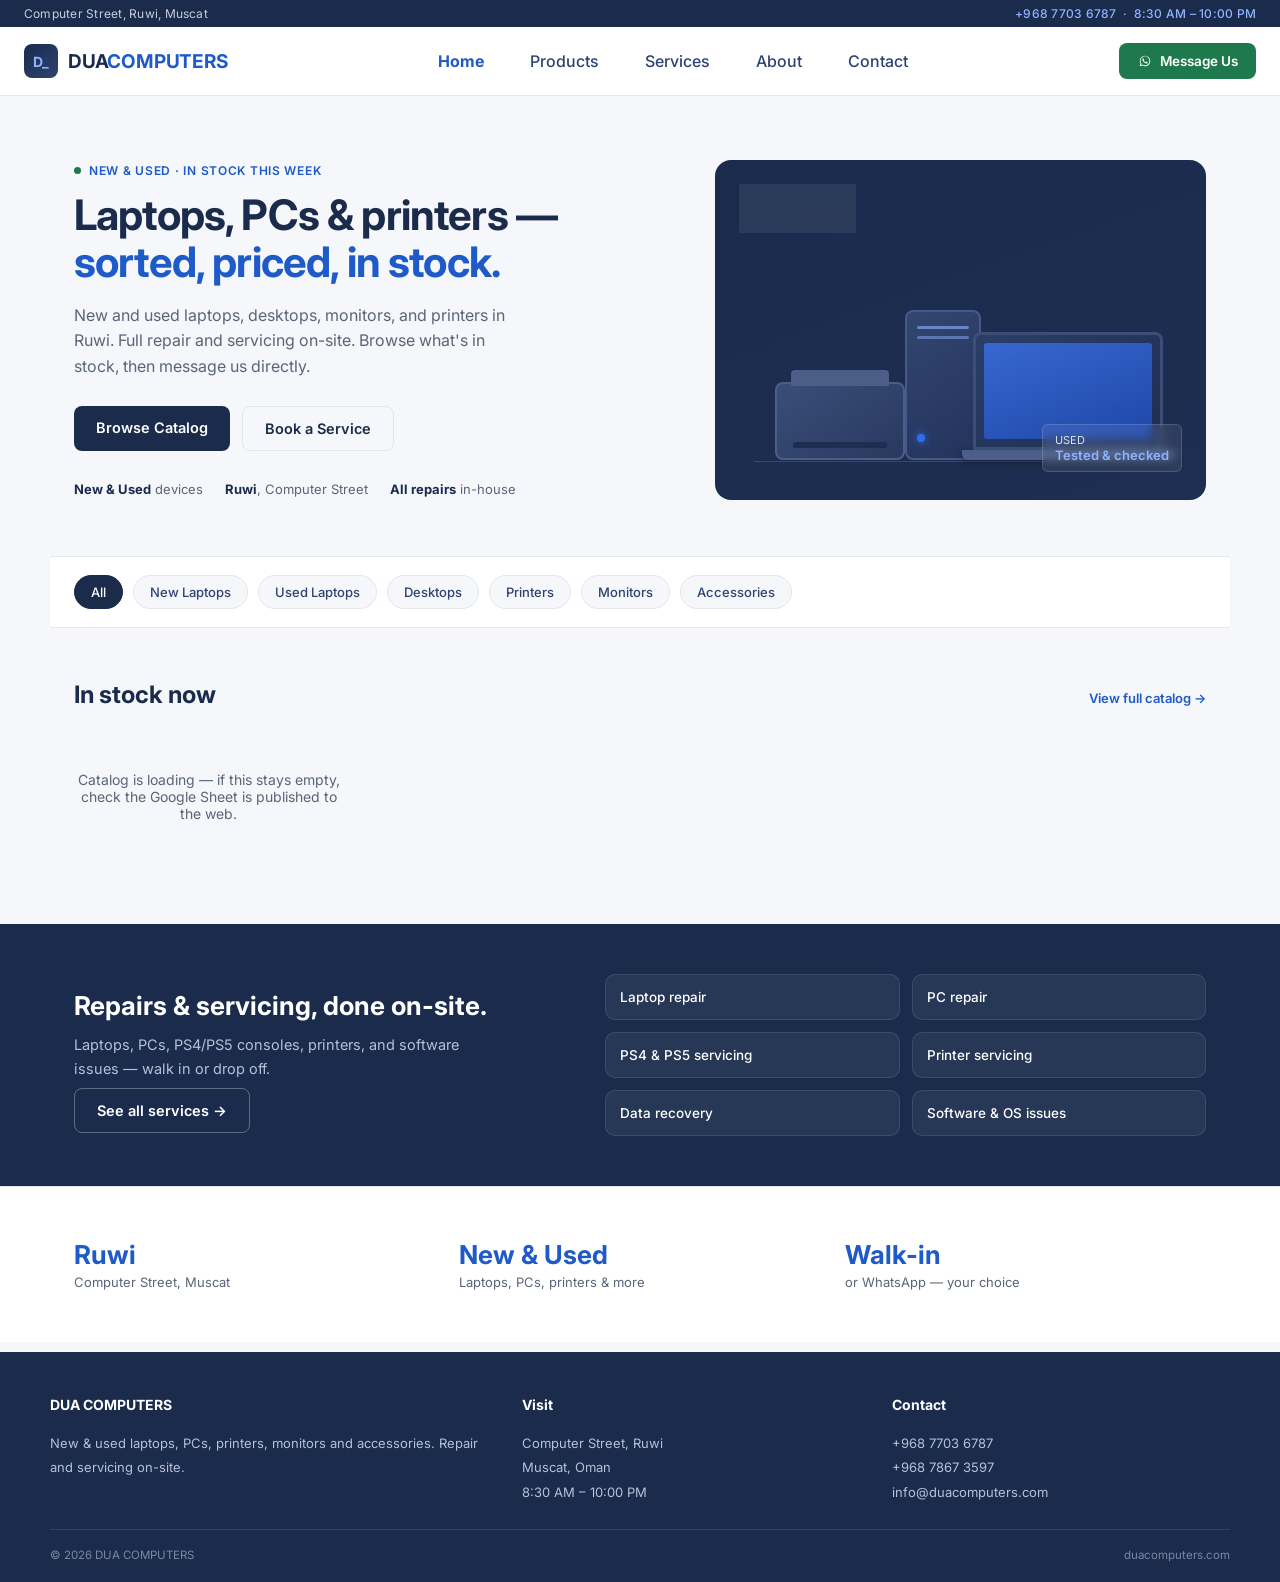
==== index.html @ 9851c4bc "Fixing time and site details on searching" ====
<!DOCTYPE html>
<html lang="en">
<head>
<meta charset="UTF-8">
<title>Dua Computers</title>
<meta property="og:site_name" content="Dua Computers">
<meta name="description" content="New and used laptops, desktops, printers and monitors in Ruwi, Muscat. Full repair and servicing on-site — laptops, PCs, PS4/PS5, printers, data recovery.">
<meta name="viewport" content="width=device-width, initial-scale=1.0">
<link rel="preconnect" href="https://fonts.googleapis.com">
<link href="https://fonts.googleapis.com/css2?family=Inter:wght@400;500;600;700&display=swap" rel="stylesheet">
<link rel="stylesheet" href="assets/style.css">
</head>
<body>

  <div class="topbar">
    <div>Computer Street, Ruwi, Muscat</div>
    <div class="accent">+968 7703 6787 &nbsp;·&nbsp; 8:30 AM – 10:00 PM</div>
  </div>

  <header>
    <a class="logo" href="index.html">
      <div class="logo-mark">D_</div>
      <div class="logo-text">DUA<span>COMPUTERS</span></div>
    </a>
    <nav>
      <a href="index.html" class="current">Home</a>
      <a href="shop.html">Products</a>
      <a href="repair.html">Services</a>
      <a href="about.html">About</a>
      <a href="contact.html">Contact</a>
    </nav>
    <a class="wa-btn" href="https://api.whatsapp.com/send?phone=96877036787" target="_blank" rel="noopener"><svg viewBox="0 0 24 24" width="16" height="16" fill="currentColor"><path d="M17.6 6.32A7.85 7.85 0 0 0 12.05 4a7.94 7.94 0 0 0-6.9 11.9L4 20l4.2-1.1a7.93 7.93 0 0 0 3.85 1h0a7.94 7.94 0 0 0 7.94-7.94 7.9 7.9 0 0 0-2.39-5.64zM12.05 18.4h0a6.5 6.5 0 0 1-3.32-.91l-.24-.14-2.47.65.66-2.41-.16-.25a6.55 6.55 0 0 1 10.2-8.1 6.5 6.5 0 0 1 1.94 4.63 6.56 6.56 0 0 1-6.6 6.53zm3.6-4.9c-.2-.1-1.17-.58-1.35-.64s-.32-.1-.45.1-.5.64-.62.77-.23.15-.43.05a5.4 5.4 0 0 1-1.6-.98 6 6 0 0 1-1.1-1.37c-.12-.2 0-.3.09-.4.09-.1.2-.23.3-.35.1-.11.13-.2.2-.32a.36.36 0 0 0 0-.35c-.05-.1-.45-1.08-.62-1.48-.16-.39-.33-.33-.45-.34h-.38a.74.74 0 0 0-.53.25 2.25 2.25 0 0 0-.7 1.67 3.9 3.9 0 0 0 .82 2.07 8.9 8.9 0 0 0 3.4 3 10.3 10.3 0 0 0 1.14.42 2.75 2.75 0 0 0 1.26.08c.38-.06 1.17-.48 1.34-.94a1.66 1.66 0 0 0 .11-.94c-.05-.09-.18-.14-.38-.24z"/></svg> Message Us</a>
  </header>

  <section class="hero">
    <div>
      <div class="eyebrow">New &amp; Used · In Stock This Week</div>
      <h1>Laptops, PCs &amp; printers — <em>sorted, priced, in stock.</em></h1>
      <p>New and used laptops, desktops, monitors, and printers in Ruwi. Full repair and servicing on-site. Browse what's in stock, then message us directly.</p>
      <div class="hero-ctas">
        <a class="btn-primary" href="shop.html">Browse Catalog</a>
        <a class="btn-secondary" href="repair.html">Book a Service</a>
      </div>
      <div class="trust-line">
        <div><b>New &amp; Used</b> devices</div>
        <div><b>Ruwi</b>, Computer Street</div>
        <div><b>All repairs</b> in-house</div>
      </div>
    </div>
    <div class="hero-visual">
      <div class="spec-tag st1">CORE I7 · 16GB<b>from OMR 250</b></div>
      <div class="spec-tag st2">USED<b>Tested &amp; checked</b></div>
      <div class="ground-line"></div>
      <div class="collage">
        <div class="device device-printer"></div>
        <div class="device device-tower"><div class="tower-led"></div></div>
        <div class="device device-laptop">
          <div class="screen"></div>
          <div class="base"></div>
        </div>
      </div>
    </div>
  </section>

  <div class="cat-strip" id="cat-strip">
    <div class="cat-pill active" data-cat="all">All</div>
    <div class="cat-pill" data-cat="Laptops" data-cond="New">New Laptops</div>
    <div class="cat-pill" data-cat="Laptops" data-cond="Used">Used Laptops</div>
    <div class="cat-pill" data-cat="Desktops">Desktops</div>
    <div class="cat-pill" data-cat="Printers">Printers</div>
    <div class="cat-pill" data-cat="Monitors">Monitors</div>
    <div class="cat-pill" data-cat="Accessories">Accessories</div>
  </div>

  <section class="section">
    <div class="section-head">
      <h2>In stock now</h2>
      <a href="shop.html">View full catalog →</a>
    </div>
    <div class="grid" data-catalog id="featured-grid">
      <div class="empty-state">Loading stock…</div>
    </div>
  </section>

  <div class="repair-band">
    <div class="repair-inner">
      <div>
        <h2>Repairs &amp; servicing, done on-site.</h2>
        <p>Laptops, PCs, PS4/PS5 consoles, printers, and software issues — walk in or drop off.</p>
        <div style="margin-top:20px;">
          <a class="btn-secondary" style="color:#fff; border-color:rgba(255,255,255,.3);" href="repair.html">See all services →</a>
        </div>
      </div>
      <div class="repair-list">
        <div class="repair-item">Laptop repair</div>
        <div class="repair-item">PC repair</div>
        <div class="repair-item">PS4 &amp; PS5 servicing</div>
        <div class="repair-item">Printer servicing</div>
        <div class="repair-item">Data recovery</div>
        <div class="repair-item">Software &amp; OS issues</div>
      </div>
    </div>
  </div>

  <div class="about-band">
    <div class="about-inner">
      <div class="about-stat"><div class="num">Ruwi</div><div class="label">Computer Street, Muscat</div></div>
      <div class="about-stat"><div class="num">New &amp; Used</div><div class="label">Laptops, PCs, printers &amp; more</div></div>
      <div class="about-stat"><div class="num">Walk-in</div><div class="label">or WhatsApp — your choice</div></div>
    </div>
  </div>

  <footer>
    <div class="footer-inner">
      <div>
        <h4>DUA COMPUTERS</h4>
        <p>New &amp; used laptops, PCs, printers, monitors and accessories. Repair and servicing on-site.</p>
      </div>
      <div>
        <h4>Visit</h4>
        <div>Computer Street, Ruwi<br>Muscat, Oman<br>8:30 AM – 10:00 PM</div>
      </div>
      <div>
        <h4>Contact</h4>
        <div>+968 7703 6787<br>+968 7867 3597<br>info@duacomputers.com</div>
      </div>
    </div>
    <div class="footer-bottom">
      <div>© 2026 DUA COMPUTERS</div>
      <div>duacomputers.com</div>
    </div>
  </footer>

  <script src="assets/catalog.js"></script>
  <script>
    loadCatalog().then(products => {
      renderCatalog(products, '#featured-grid', { limit: 8 });
      wireCategoryFilter(products, '#featured-grid', '#cat-strip');
    }).catch(() => {
      document.querySelector('#featured-grid').innerHTML =
        '<div class="empty-state">Catalog is loading — if this stays empty, check the Google Sheet is published to the web.</div>';
    });
  </script>
</body>
</html>
---- assets/style.css ----
/* Dua Computers — shared stylesheet */
:root{
  --ink:#1A2B4C;
  --ink-soft:#2E4372;
  --base:#F5F7FA;
  --card:#FFFFFF;
  --blue:#2F6FED;
  --blue-deep:#1E5AC8;
  --blue-light:#8FB4FF;
  --green:#1E7A4C;
  --muted:#5B6478;
  --line:#E3E6EC;
}
*{box-sizing:border-box; margin:0; padding:0;}
body{
  font-family:'Inter', sans-serif;
  background:var(--base);
  color:var(--ink);
  -webkit-font-smoothing:antialiased;
}
a{color:inherit;}
img{max-width:100%; display:block;}

/* ---- Top bar ---- */
.topbar{
  background:var(--ink); color:#C7CEDE; font-size:12px; padding:6px 24px;
  display:flex; justify-content:space-between; letter-spacing:.02em; flex-wrap:wrap; gap:4px;
}
.topbar .accent{color:var(--blue-light); font-weight:500;}

/* ---- Header ---- */
header{
  background:var(--card); border-bottom:1px solid var(--line); padding:16px 24px;
  display:flex; align-items:center; justify-content:space-between; position:sticky; top:0; z-index:20;
  gap:16px; flex-wrap:wrap;
}
.logo{display:flex; align-items:center; gap:10px; text-decoration:none;}
.logo-mark{
  width:34px; height:34px; border-radius:8px;
  background:linear-gradient(135deg,var(--ink),var(--ink-soft));
  display:flex; align-items:center; justify-content:center; color:var(--blue-light); font-weight:700; font-size:14px;
}
.logo-text{font-weight:700; font-size:19px; letter-spacing:-.01em;}
.logo-text span{color:var(--blue-deep);}
nav{display:flex; gap:46px; font-size:16px; font-weight:500; color:var(--ink-soft); flex-wrap:wrap;}
nav a{text-decoration:none;}
nav a.current{color:var(--blue-deep); font-weight:700;}
.wa-btn{
  background:var(--green); color:#fff; border:none; text-decoration:none;
  padding:10px 18px; border-radius:8px; font-weight:600; font-size:13.5px;
  display:inline-flex; align-items:center; gap:7px; cursor:pointer; white-space:nowrap;
}

/* ---- Page header band (non-home pages) ---- */
.page-head{
  background:linear-gradient(160deg,var(--ink) 0%, #1E2E52 100%); color:#fff;
  padding:44px 24px; text-align:left;
}
.page-head-inner{max-width:1180px; margin:0 auto;}
.page-head h1{font-size:30px; font-weight:700; margin-bottom:8px; letter-spacing:-.01em;}
.page-head p{color:#B7C0D8; font-size:14.5px; max-width:520px; line-height:1.6;}

/* ---- Hero (home) ---- */
.hero{
  display:grid; grid-template-columns:1.1fr .9fr; gap:40px;
  padding:64px 24px 56px; max-width:1180px; margin:0 auto; align-items:center;
}
.eyebrow{
  font-size:12px; font-weight:600; color:var(--blue-deep);
  letter-spacing:.06em; text-transform:uppercase; margin-bottom:14px;
  display:flex; align-items:center; gap:8px;
}
.eyebrow::before{content:""; width:7px;height:7px;background:var(--green);border-radius:50%; display:inline-block;}
.hero h1{font-size:42px; line-height:1.1; font-weight:700; letter-spacing:-.02em; margin-bottom:18px;}
.hero h1 em{font-style:normal; color:var(--blue-deep);}
.hero p{color:var(--muted); font-size:16px; line-height:1.6; max-width:440px; margin-bottom:26px;}
.hero-ctas{display:flex; gap:12px; margin-bottom:30px; flex-wrap:wrap;}
.btn-primary{
  background:var(--ink); color:#fff; padding:13px 22px; border-radius:8px;
  font-weight:600; font-size:14.5px; text-decoration:none;
}
.btn-secondary{
  background:transparent; color:var(--ink); padding:13px 22px; border-radius:8px;
  font-weight:600; font-size:14.5px; text-decoration:none; border:1.5px solid var(--line);
}
.trust-line{display:flex; gap:22px; font-size:13px; color:var(--muted); flex-wrap:wrap;}
.trust-line b{color:var(--ink);}

.hero-visual{
  background:linear-gradient(160deg,var(--ink) 0%, #1E2E52 100%);
  border-radius:16px; height:340px; position:relative; overflow:hidden;
}
.spec-tag{
  position:absolute; background:rgba(255,255,255,.08); backdrop-filter:blur(4px);
  border:1px solid rgba(255,255,255,.15); border-radius:6px; padding:8px 12px;
  font-size:11px; color:#DCE3F5; z-index:5;
}
.spec-tag b{color:var(--blue-light); display:block; font-size:13px; font-weight:600;}
.st1{top:24px; left:24px;} .st2{bottom:28px; right:24px;}

.collage{position:absolute; inset:0; display:flex; align-items:flex-end; justify-content:center;}
.ground-line{position:absolute; bottom:38px; left:8%; right:8%; height:1px; background:rgba(255,255,255,.12); z-index:0;}
.device{position:relative;}
.device-laptop{width:190px; margin:0 -18px 40px 0; z-index:3;}
.device-laptop .screen{
  width:100%; height:118px; background:linear-gradient(145deg,#2A3E68,#1E2E52);
  border-radius:8px 8px 2px 2px; border:3px solid #3A4E78; position:relative;
}
.device-laptop .screen::after{
  content:""; position:absolute; inset:8px; background:linear-gradient(160deg,#3A6FE0,#1E4BB8);
  border-radius:3px; opacity:.85;
}
.device-laptop .base{width:112%; margin-left:-6%; height:10px; background:#4A5E88; border-radius:0 0 6px 6px; box-shadow:0 3px 8px rgba(0,0,0,.3);}
.device-tower{width:76px; height:150px; margin:0 -8px 40px 0; z-index:2;
  background:linear-gradient(145deg,#334670,#22335C); border-radius:8px; border:2px solid #445A88; position:relative;}
.device-tower::before{content:""; position:absolute; top:14px; left:10px; right:10px; height:3px; background:var(--blue-light); border-radius:2px; opacity:.6;}
.device-tower::after{content:""; position:absolute; top:24px; left:10px; right:10px; height:3px; background:#5A76B0; border-radius:2px;}
.tower-led{position:absolute; bottom:16px; left:10px; width:8px; height:8px; border-radius:50%; background:var(--blue); box-shadow:0 0 8px var(--blue);}
.device-printer{width:130px; height:78px; margin-bottom:40px; z-index:1;
  background:linear-gradient(145deg,#3A4E78,#28395F); border-radius:8px; border:2px solid #4A5E88; position:relative;}
.device-printer::before{content:""; position:absolute; top:-14px; left:14px; right:14px; height:16px; background:#4A5E88; border-radius:4px 4px 0 0;}
.device-printer::after{content:""; position:absolute; bottom:10px; left:16px; right:16px; height:6px; background:#1E2E52; border-radius:2px;}

/* ---- Category strip ---- */
.cat-strip{
  background:var(--card); border-top:1px solid var(--line); border-bottom:1px solid var(--line);
  padding:18px 24px; display:flex; gap:10px; overflow-x:auto; max-width:1180px; margin:0 auto;
}
.cat-pill{
  padding:8px 16px; border-radius:20px; background:var(--base); border:1px solid var(--line);
  font-size:13px; font-weight:500; white-space:nowrap; color:var(--ink-soft); cursor:pointer;
}
.cat-pill.active{background:var(--ink); color:#fff; border-color:var(--ink);}

/* ---- Sections & product grid ---- */
.section{max-width:1180px; margin:0 auto; padding:52px 24px;}
.section-head{display:flex; justify-content:space-between; align-items:baseline; margin-bottom:22px; flex-wrap:wrap; gap:8px;}
.section-head h2{font-size:24px; font-weight:700;}
.section-head a{font-size:13px; color:var(--blue-deep); text-decoration:none; font-weight:600;}

.grid{display:grid; grid-template-columns:repeat(4,1fr); gap:18px;}
@media (max-width:900px){ .grid{grid-template-columns:repeat(2,1fr);} .hero{grid-template-columns:1fr;} }
@media (max-width:520px){ .grid{grid-template-columns:1fr;} }

.card{
  background:var(--card); border:1px solid var(--line); border-radius:12px; overflow:hidden;
  display:flex; flex-direction:column;
}
.card-img{
  height:130px; background:repeating-linear-gradient(45deg,#EDEFF3,#EDEFF3 8px,#E4E7ED 8px,#E4E7ED 16px);
  display:flex; align-items:center; justify-content:center; color:#A8AFC0; font-size:11px;
}
.card-img img{width:100%; height:100%; object-fit:cover;}
.card-body{padding:14px;}
.card-cond{
  display:inline-block; font-size:10px; padding:3px 8px; border-radius:4px;
  margin-bottom:8px; font-weight:600; letter-spacing:.02em;
}
.cond-new{background:#E6F1EB; color:var(--green);}
.cond-used{background:#E8EEFC; color:var(--blue-deep);}
.card-name{font-size:14.5px; font-weight:700; margin-bottom:4px; line-height:1.3;}
.card-spec{font-size:11.5px; color:var(--muted); margin-bottom:10px;}
.card-foot{display:flex; justify-content:space-between; align-items:center;}
.card-price{font-weight:700; font-size:16px;}
.card-price span{font-size:11px; color:var(--muted); font-weight:400;}
.card-wa{
  width:30px; height:30px; border-radius:7px; background:var(--green); color:#fff; text-decoration:none;
  display:flex; align-items:center; justify-content:center; font-size:14px;
}
.card-actions{display:flex; gap:6px;}
.card-call{
  width:30px; height:30px; border-radius:7px; background:var(--base); border:1px solid var(--line);
  color:var(--ink); text-decoration:none; font-size:13px;
  display:flex; align-items:center; justify-content:center;
}
.empty-state{color:var(--muted); font-size:14px; padding:40px 0; text-align:center;}

/* ---- Repair band ---- */
.repair-band{background:var(--ink); color:#fff; margin-top:10px;}
.repair-inner{
  max-width:1180px; margin:0 auto; padding:50px 24px; display:grid; grid-template-columns:.9fr 1.1fr; gap:40px; align-items:center;
}
@media (max-width:800px){ .repair-inner{grid-template-columns:1fr;} }
.repair-inner h2{font-size:26px; margin-bottom:12px; font-weight:700;}
.repair-inner p{color:#B7C0D8; font-size:14.5px; line-height:1.6; max-width:400px;}
.repair-list{display:grid; grid-template-columns:1fr 1fr; gap:12px;}
.repair-item{
  background:rgba(255,255,255,.06); border:1px solid rgba(255,255,255,.1); border-radius:10px; padding:14px;
  font-size:13.5px; font-weight:500;
}

/* ---- About / trust band ---- */
.about-band{background:var(--card); border-top:1px solid var(--line);}
.about-inner{
  max-width:1180px; margin:0 auto; padding:52px 24px; display:grid; grid-template-columns:repeat(3,1fr); gap:24px;
}
@media (max-width:800px){ .about-inner{grid-template-columns:1fr;} }
.about-stat .num{font-size:26px; font-weight:700; color:var(--blue-deep);}
.about-stat .label{font-size:13px; color:var(--muted); margin-top:4px;}

/* ---- Generic content blocks (about/repair/contact pages) ---- */
.content-block{max-width:1180px; margin:0 auto; padding:48px 24px;}
.two-col{display:grid; grid-template-columns:1fr 1fr; gap:36px; align-items:stretch;}
@media (max-width:800px){ .two-col{grid-template-columns:1fr;} }
.content-block h2{font-size:22px; font-weight:700; margin-bottom:14px;}
.content-block p{color:var(--muted); font-size:14.5px; line-height:1.75; margin-bottom:14px;}
.info-card{
  background:var(--card); border:1px solid var(--line); border-radius:12px; padding:22px;
  height:100%;
}
.info-card h3{font-size:14px; margin-bottom:6px;}
.info-card .val{font-size:14.5px; color:var(--muted); margin-bottom:16px;}
.info-card .val:last-child{margin-bottom:0;}
.service-list{list-style:none; display:grid; grid-template-columns:1fr 1fr; gap:12px; margin-top:16px;}
@media (max-width:600px){ .service-list{grid-template-columns:1fr;} }
.service-list li{
  background:var(--card); border:1px solid var(--line); border-radius:10px; padding:14px 16px;
  font-size:14px; font-weight:600;
}
.map-frame{border-radius:12px; overflow:hidden; border:1px solid var(--line); height:280px;}
.map-frame iframe{width:100%; height:100%; border:0;}

/* ---- Footer ---- */
footer{background:var(--ink); color:#B7C0D8; padding:40px 24px 20px; margin-top:10px;}
.footer-inner{max-width:1180px; margin:0 auto; display:grid; grid-template-columns:1.3fr 1fr 1fr; gap:32px;}
@media (max-width:700px){ .footer-inner{grid-template-columns:1fr;} }
.footer-inner h4{color:#fff; font-size:14px; margin-bottom:12px;}
.footer-inner p, .footer-inner div{font-size:13px; line-height:1.9;}
.footer-bottom{
  max-width:1180px; margin:24px auto 0; padding-top:18px; border-top:1px solid rgba(255,255,255,.1);
  font-size:11.5px; color:#7C87A3; display:flex; justify-content:space-between; flex-wrap:wrap; gap:6px;
}

.phone-row{display:flex; align-items:center; gap:10px; margin-bottom:12px; flex-wrap:wrap;}
.phone-number{font-weight:600; color:var(--ink); min-width:140px;}
.phone-btn{
  font-size:12.5px; font-weight:600; padding:6px 12px; border-radius:6px;
  text-decoration:none; border:1px solid var(--line); color:var(--ink);
}
.phone-btn-wa{background:var(--green); color:#fff; border-color:var(--green);}
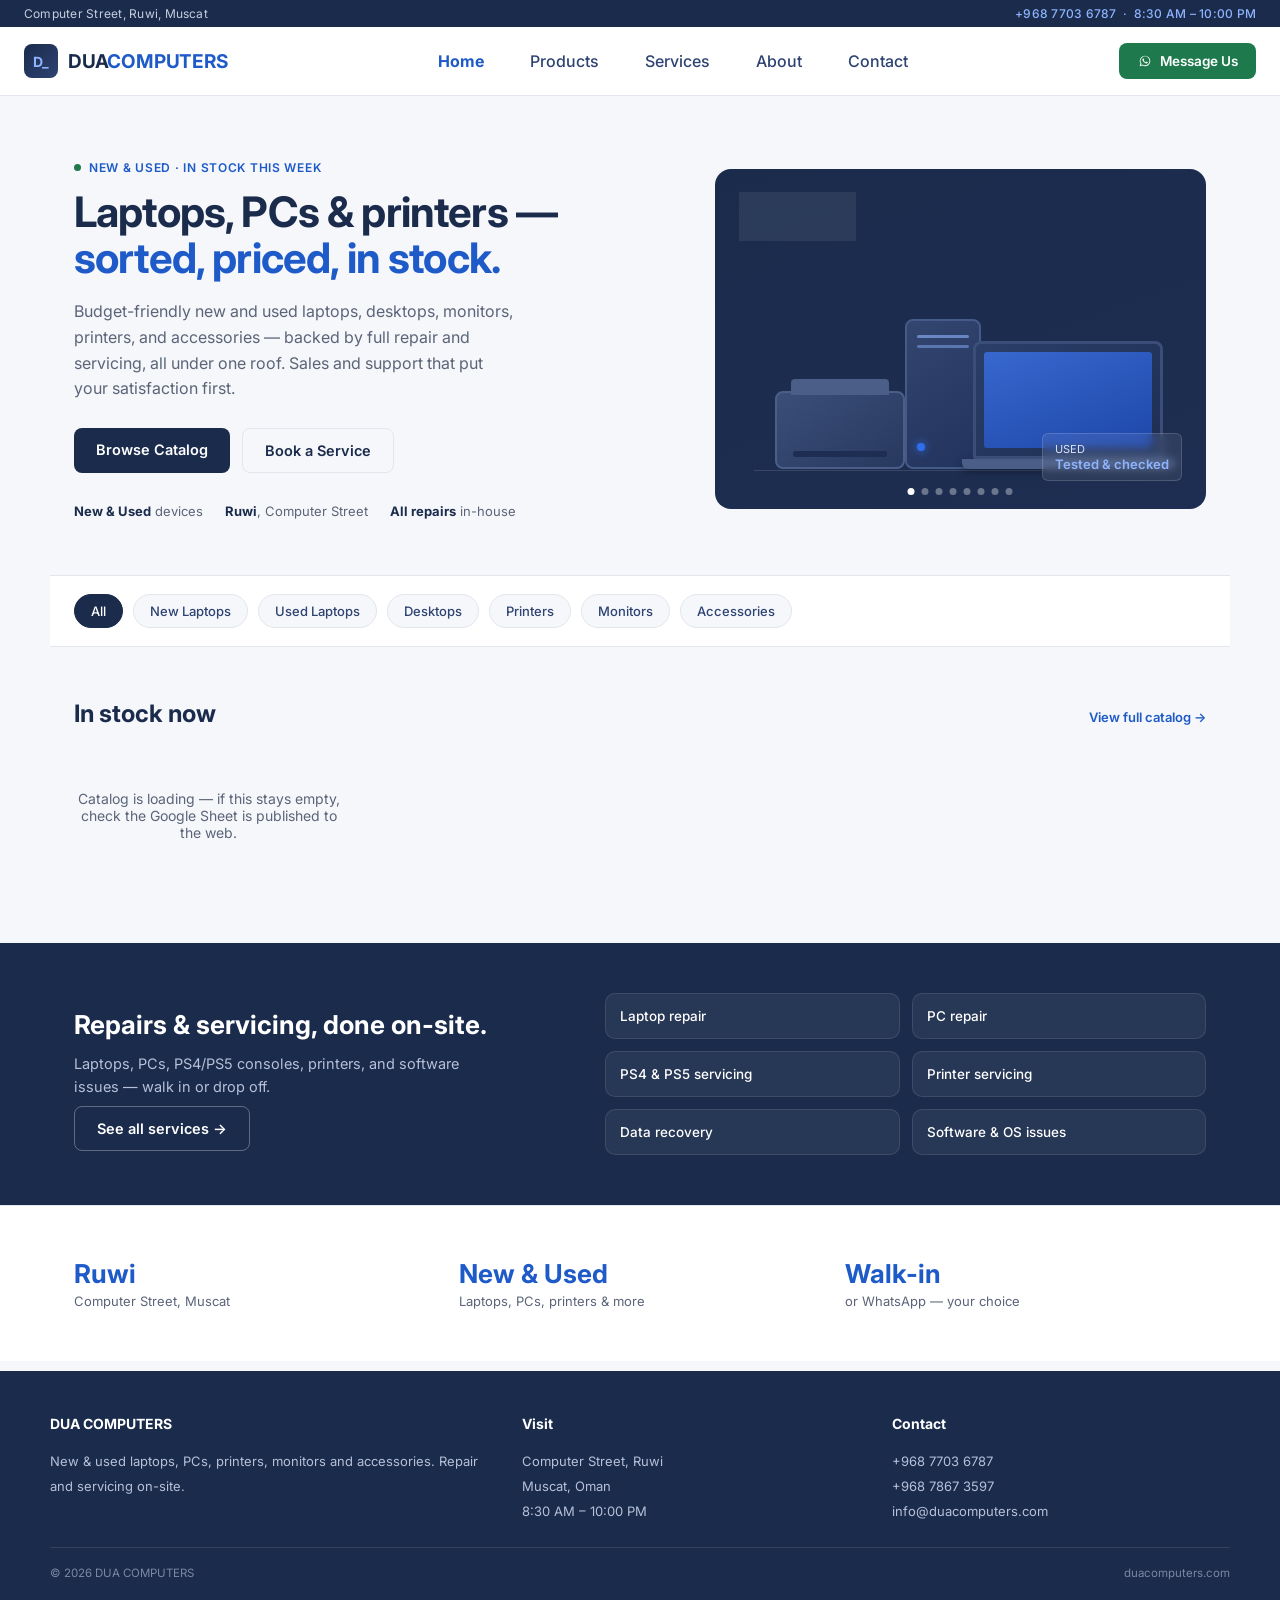
==== commit 1178589b: "Add hero slideshow with shop/product photos,changed some  description" ====
--- a/index.html
+++ b/index.html
@@ -36,7 +36,7 @@
     <div>
       <div class="eyebrow">New &amp; Used · In Stock This Week</div>
       <h1>Laptops, PCs &amp; printers — <em>sorted, priced, in stock.</em></h1>
-      <p>New and used laptops, desktops, monitors, and printers in Ruwi. Full repair and servicing on-site. Browse what's in stock, then message us directly.</p>
+      <p>Budget-friendly new and used laptops, desktops, monitors, printers, and accessories — backed by full repair and servicing, all under one roof. Sales and support that put your satisfaction first.</p>
       <div class="hero-ctas">
         <a class="btn-primary" href="shop.html">Browse Catalog</a>
         <a class="btn-secondary" href="repair.html">Book a Service</a>
@@ -47,17 +47,59 @@
         <div><b>All repairs</b> in-house</div>
       </div>
     </div>
-    <div class="hero-visual">
+    <div class="hero-visual" id="hero-slideshow">
       <div class="spec-tag st1">CORE I7 · 16GB<b>from OMR 250</b></div>
       <div class="spec-tag st2">USED<b>Tested &amp; checked</b></div>
-      <div class="ground-line"></div>
-      <div class="collage">
-        <div class="device device-printer"></div>
-        <div class="device device-tower"><div class="tower-led"></div></div>
-        <div class="device device-laptop">
-          <div class="screen"></div>
-          <div class="base"></div>
+
+      <div class="slide active" data-slide="0">
+        <div class="ground-line"></div>
+        <div class="collage">
+          <div class="device device-printer"></div>
+          <div class="device device-tower"><div class="tower-led"></div></div>
+          <div class="device device-laptop">
+            <div class="screen"></div>
+            <div class="base"></div>
+          </div>
         </div>
+      </div>
+
+      <div class="slide" data-slide="1">
+        <img src="assets/photos/hero1.png" alt="Dua Computers shop" onerror="this.parentElement.innerHTML='<div class=\'slide-placeholder\'>Shop photo 1</div>'">
+      </div>
+
+      <div class="slide" data-slide="2">
+        <img src="assets/photos/hero2.png" alt="Dua Computers shop" onerror="this.parentElement.innerHTML='<div class=\'slide-placeholder\'>Shop photo 2</div>'">
+      </div>
+
+      <div class="slide" data-slide="3">
+        <img src="assets/photos/hero3.png" alt="Dua Computers shop" onerror="this.parentElement.innerHTML='<div class=\'slide-placeholder\'>Shop photo 3</div>'">
+      </div>
+
+      <div class="slide" data-slide="4">
+        <img src="assets/photos/hero4.png" alt="Dua Computers shop" onerror="this.parentElement.innerHTML='<div class=\'slide-placeholder\'>Shop photo 4</div>'">
+      </div>
+
+      <div class="slide" data-slide="5">
+        <img src="assets/photos/hero5.png" alt="Dua Computers shop" onerror="this.parentElement.innerHTML='<div class=\'slide-placeholder\'>Shop photo 5</div>'">
+      </div>
+
+      <div class="slide" data-slide="6">
+        <img src="assets/photos/hero6.png" alt="Dua Computers shop" onerror="this.parentElement.innerHTML='<div class=\'slide-placeholder\'>Shop photo 6</div>'">
+      </div>
+
+      <div class="slide" data-slide="7">
+        <img src="assets/photos/hero7.png" alt="Dua Computers shop" onerror="this.parentElement.innerHTML='<div class=\'slide-placeholder\'>Shop photo 7</div>'">
+      </div>
+
+      <div class="slide-dots">
+        <span class="dot active" data-dot="0"></span>
+        <span class="dot" data-dot="1"></span>
+        <span class="dot" data-dot="2"></span>
+        <span class="dot" data-dot="3"></span>
+        <span class="dot" data-dot="4"></span>
+        <span class="dot" data-dot="5"></span>
+        <span class="dot" data-dot="6"></span>
+        <span class="dot" data-dot="7"></span>
       </div>
     </div>
   </section>
@@ -141,5 +183,22 @@
         '<div class="empty-state">Catalog is loading — if this stays empty, check the Google Sheet is published to the web.</div>';
     });
   </script>
+
+  <script>
+  (function(){
+    const slides = document.querySelectorAll('#hero-slideshow .slide');
+    const dots = document.querySelectorAll('#hero-slideshow .dot');
+    let current = 0;
+    function show(i){
+      slides.forEach(s => s.classList.remove('active'));
+      dots.forEach(d => d.classList.remove('active'));
+      slides[i].classList.add('active');
+      dots[i].classList.add('active');
+      current = i;
+    }
+    dots.forEach(dot => dot.addEventListener('click', () => show(+dot.dataset.dot)));
+    setInterval(() => show((current + 1) % slides.length), 4000);
+  })();
+</script>
 </body>
 </html>
--- a/assets/style.css
+++ b/assets/style.css
@@ -90,6 +90,27 @@
   background:linear-gradient(160deg,var(--ink) 0%, #1E2E52 100%);
   border-radius:16px; height:340px; position:relative; overflow:hidden;
 }
+
+.hero-visual{ overflow:hidden; }
+.slide{
+  position:absolute; inset:0; opacity:0; transition:opacity .6s ease;
+  display:flex; align-items:center; justify-content:center;
+}
+.slide.active{ opacity:1; z-index:2; }
+.slide img{ width:100%; height:100%; object-fit:cover; }
+.slide-placeholder{
+  color:#8FB4FF; font-size:13px; display:flex; align-items:center; justify-content:center;
+  width:100%; height:100%; background:linear-gradient(160deg,var(--ink) 0%, #1E2E52 100%);
+}
+.slide-dots{
+  position:absolute; bottom:14px; left:50%; transform:translateX(-50%); z-index:5;
+  display:flex; gap:7px;
+}
+.dot{
+  width:7px; height:7px; border-radius:50%; background:rgba(255,255,255,.35); cursor:pointer;
+}
+.dot.active{ background:#fff; }
+
 .spec-tag{
   position:absolute; background:rgba(255,255,255,.08); backdrop-filter:blur(4px);
   border:1px solid rgba(255,255,255,.15); border-radius:6px; padding:8px 12px;
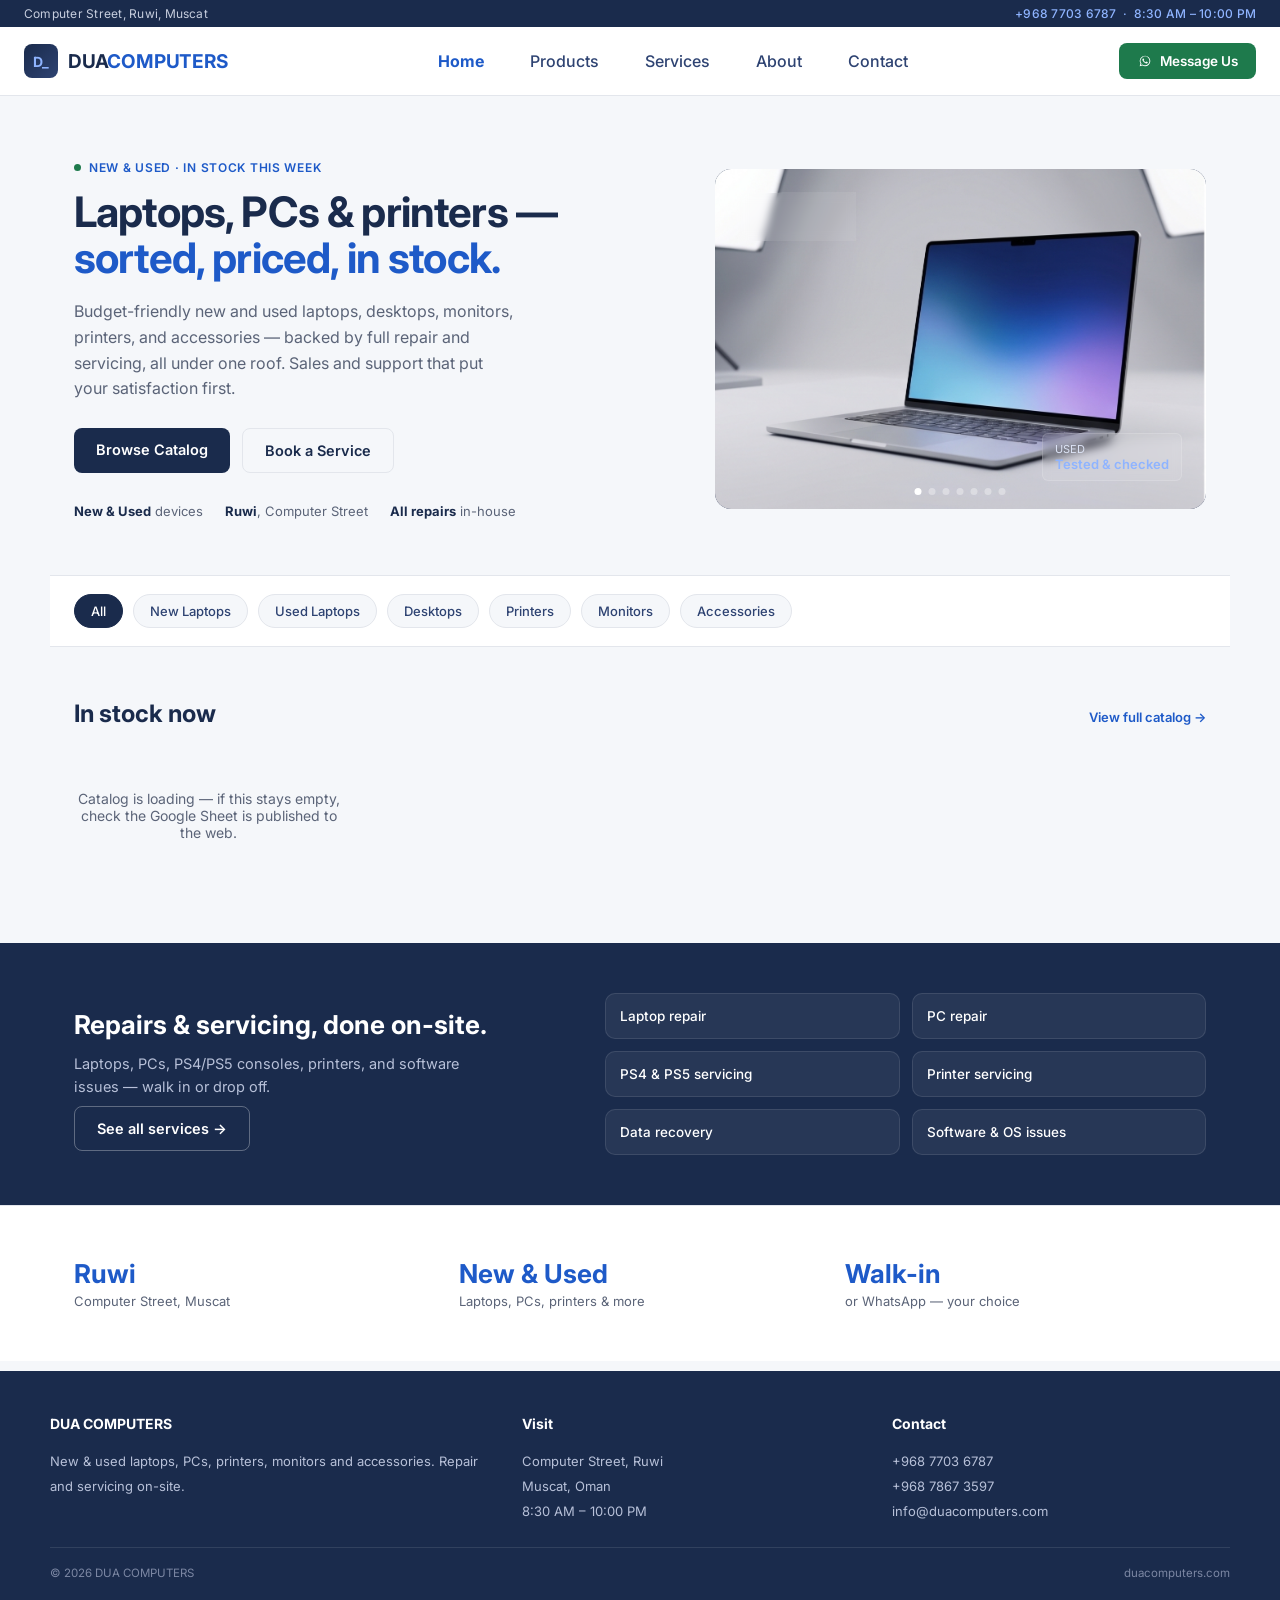
==== commit 93db29d7: "Removed the graphic hero card" ====
--- a/index.html
+++ b/index.html
@@ -51,7 +51,7 @@
       <div class="spec-tag st1">CORE I7 · 16GB<b>from OMR 250</b></div>
       <div class="spec-tag st2">USED<b>Tested &amp; checked</b></div>
 
-      <div class="slide active" data-slide="0">
+    <!--  <div class="slide active" data-slide="0">
         <div class="ground-line"></div>
         <div class="collage">
           <div class="device device-printer"></div>
@@ -61,34 +61,34 @@
             <div class="base"></div>
           </div>
         </div>
+      </div>          -->
+
+      <div class="slide active" data-slide="0">
+        <img src="assets/photos/hero1.png" alt="Dua Computers shop" onerror="this.parentElement.innerHTML='<div class=\'slide-placeholder\'>Photo 1</div>'">
       </div>
 
       <div class="slide" data-slide="1">
-        <img src="assets/photos/hero1.png" alt="Dua Computers shop" onerror="this.parentElement.innerHTML='<div class=\'slide-placeholder\'>Shop photo 1</div>'">
+        <img src="assets/photos/hero2.png" alt="Dua Computers shop" onerror="this.parentElement.innerHTML='<div class=\'slide-placeholder\'>Photo 2</div>'">
       </div>
 
       <div class="slide" data-slide="2">
-        <img src="assets/photos/hero2.png" alt="Dua Computers shop" onerror="this.parentElement.innerHTML='<div class=\'slide-placeholder\'>Shop photo 2</div>'">
+        <img src="assets/photos/hero3.png" alt="Dua Computers shop" onerror="this.parentElement.innerHTML='<div class=\'slide-placeholder\'>Photo 3</div>'">
       </div>
 
       <div class="slide" data-slide="3">
-        <img src="assets/photos/hero3.png" alt="Dua Computers shop" onerror="this.parentElement.innerHTML='<div class=\'slide-placeholder\'>Shop photo 3</div>'">
+        <img src="assets/photos/hero4.png" alt="Dua Computers shop" onerror="this.parentElement.innerHTML='<div class=\'slide-placeholder\'>Photo 4</div>'">
       </div>
 
       <div class="slide" data-slide="4">
-        <img src="assets/photos/hero4.png" alt="Dua Computers shop" onerror="this.parentElement.innerHTML='<div class=\'slide-placeholder\'>Shop photo 4</div>'">
+        <img src="assets/photos/hero5.png" alt="Dua Computers shop" onerror="this.parentElement.innerHTML='<div class=\'slide-placeholder\'>Photo 5</div>'">
       </div>
 
       <div class="slide" data-slide="5">
-        <img src="assets/photos/hero5.png" alt="Dua Computers shop" onerror="this.parentElement.innerHTML='<div class=\'slide-placeholder\'>Shop photo 5</div>'">
+        <img src="assets/photos/hero6.png" alt="Dua Computers shop" onerror="this.parentElement.innerHTML='<div class=\'slide-placeholder\'>Photo 6</div>'">
       </div>
 
       <div class="slide" data-slide="6">
-        <img src="assets/photos/hero6.png" alt="Dua Computers shop" onerror="this.parentElement.innerHTML='<div class=\'slide-placeholder\'>Shop photo 6</div>'">
-      </div>
-
-      <div class="slide" data-slide="7">
-        <img src="assets/photos/hero7.png" alt="Dua Computers shop" onerror="this.parentElement.innerHTML='<div class=\'slide-placeholder\'>Shop photo 7</div>'">
+        <img src="assets/photos/hero7.png" alt="Dua Computers shop" onerror="this.parentElement.innerHTML='<div class=\'slide-placeholder\'>Photo 7</div>'">
       </div>
 
       <div class="slide-dots">
@@ -99,7 +99,6 @@
         <span class="dot" data-dot="4"></span>
         <span class="dot" data-dot="5"></span>
         <span class="dot" data-dot="6"></span>
-        <span class="dot" data-dot="7"></span>
       </div>
     </div>
   </section>
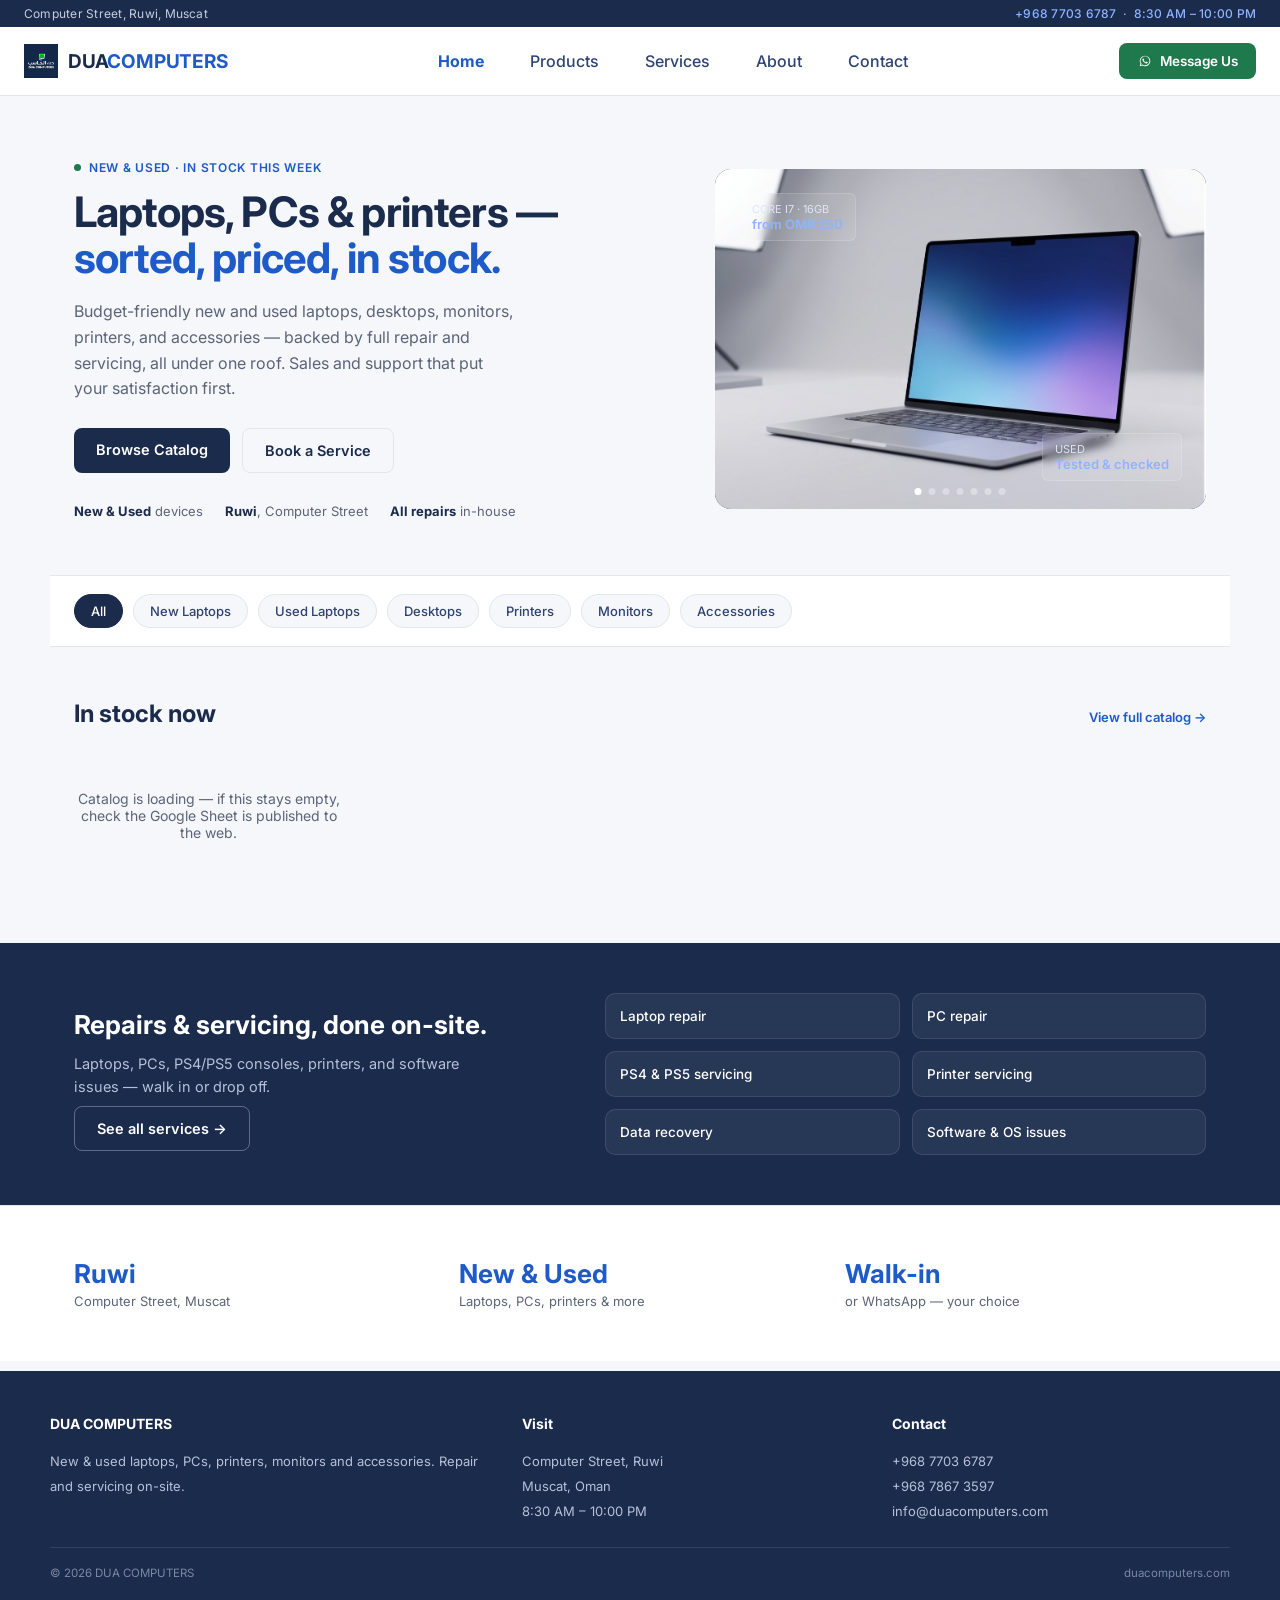
==== commit dab79cfa: "Logo altered" ====
--- a/index.html
+++ b/index.html
@@ -4,7 +4,7 @@
 <meta charset="UTF-8">
 <title>Dua Computers</title>
 <meta property="og:site_name" content="Dua Computers">
-<meta name="description" content="New and used laptops, desktops, printers and monitors in Ruwi, Muscat. Full repair and servicing on-site — laptops, PCs, PS4/PS5, printers, data recovery.">
+<meta name="description" content="Budget-friendly new and used laptops, desktops, monitors, printers, and accessories — backed by full repair and servicing, all under one roof. Sales and support that put your satisfaction first.">
 <meta name="viewport" content="width=device-width, initial-scale=1.0">
 <link rel="preconnect" href="https://fonts.googleapis.com">
 <link href="https://fonts.googleapis.com/css2?family=Inter:wght@400;500;600;700&display=swap" rel="stylesheet">
@@ -19,7 +19,7 @@
 
   <header>
     <a class="logo" href="index.html">
-      <div class="logo-mark">D_</div>
+      <div class="logo-mark"><img src="assets/photos/logo.jpeg" alt="Logo" ></div>
       <div class="logo-text">DUA<span>COMPUTERS</span></div>
     </a>
     <nav>
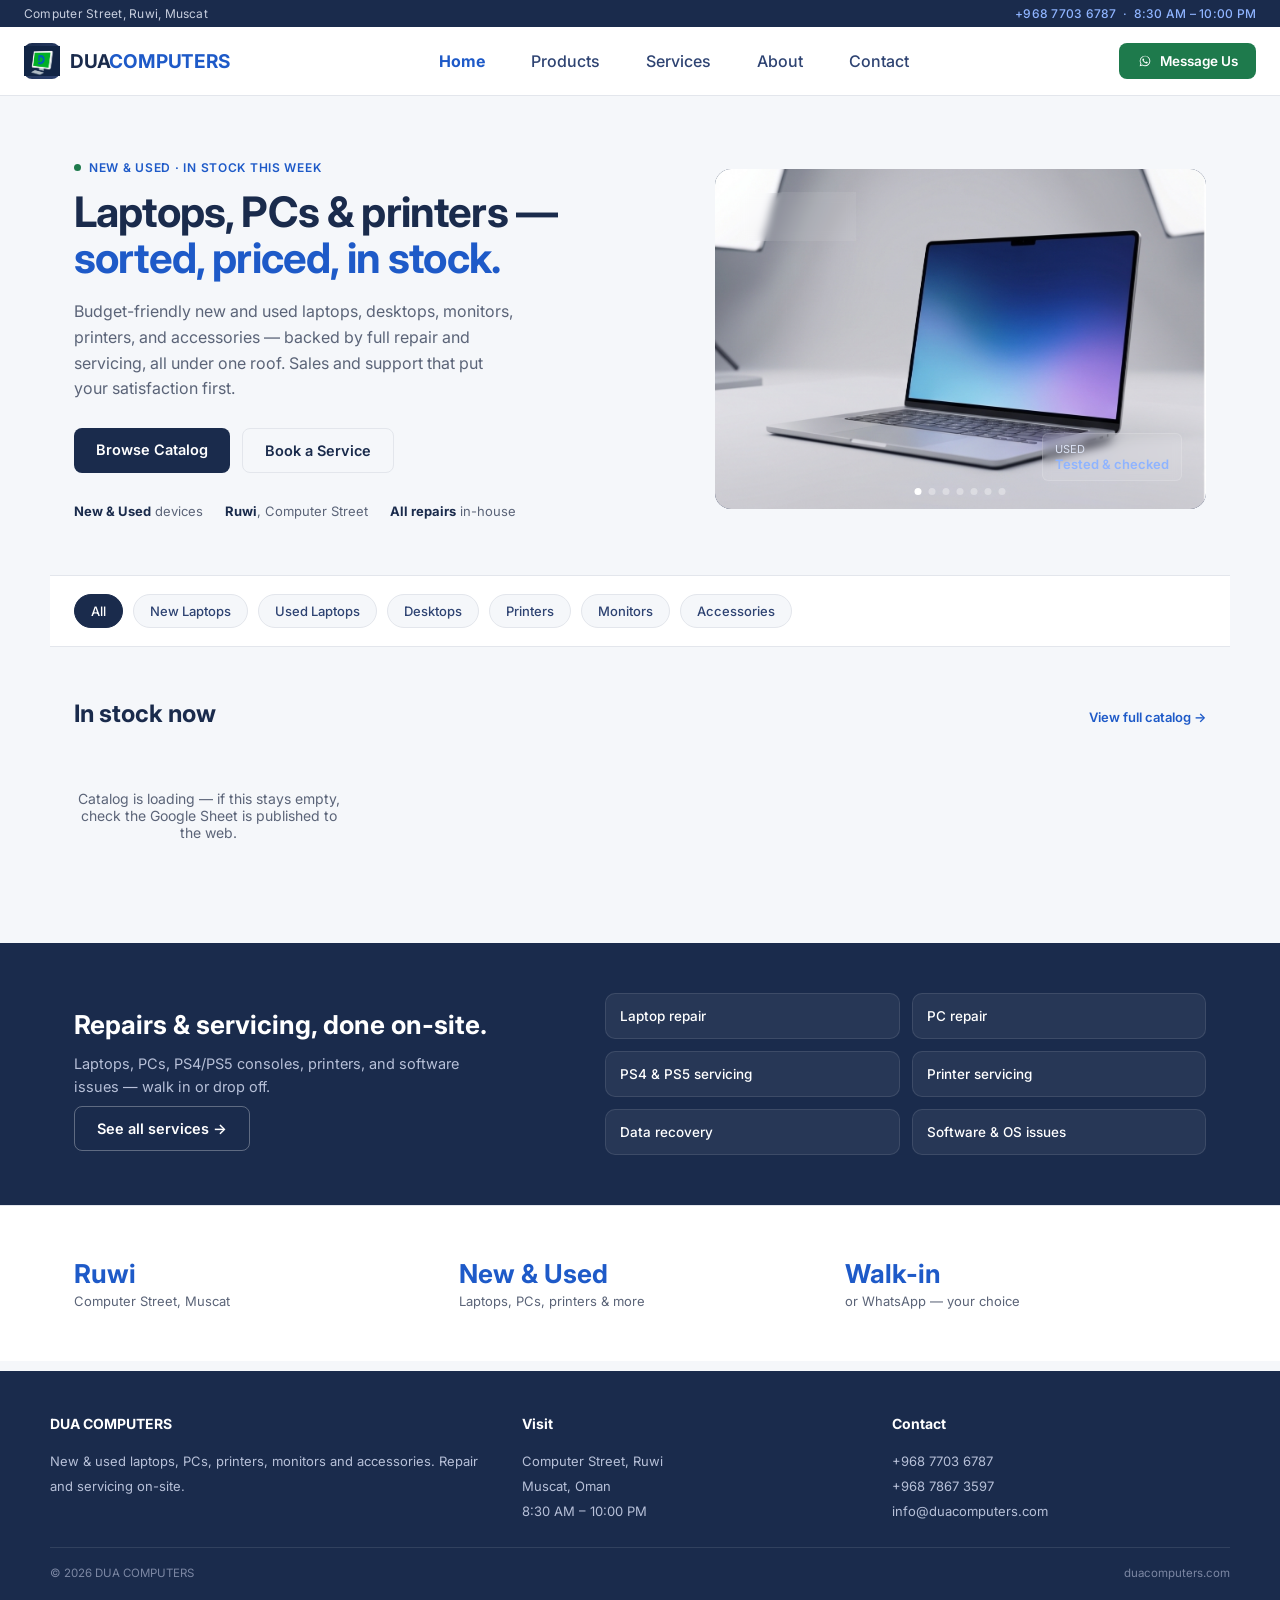
==== commit aab9c852: "Logo cropped" ====
--- a/index.html
+++ b/index.html
@@ -19,7 +19,7 @@
 
   <header>
     <a class="logo" href="index.html">
-      <div class="logo-mark"><img src="assets/photos/logo.jpeg" alt="Logo" ></div>
+      <div class="logo-mark"><img src="assets/photos/logo.png" alt="Logo" ></div>
       <div class="logo-text">DUA<span>COMPUTERS</span></div>
     </a>
     <nav>
--- a/assets/style.css
+++ b/assets/style.css
@@ -36,7 +36,7 @@
 }
 .logo{display:flex; align-items:center; gap:10px; text-decoration:none;}
 .logo-mark{
-  width:34px; height:34px; border-radius:8px;
+  width:36px; height:36px; border-radius:8px;
   background:linear-gradient(135deg,var(--ink),var(--ink-soft));
   display:flex; align-items:center; justify-content:center; color:var(--blue-light); font-weight:700; font-size:14px;
 }
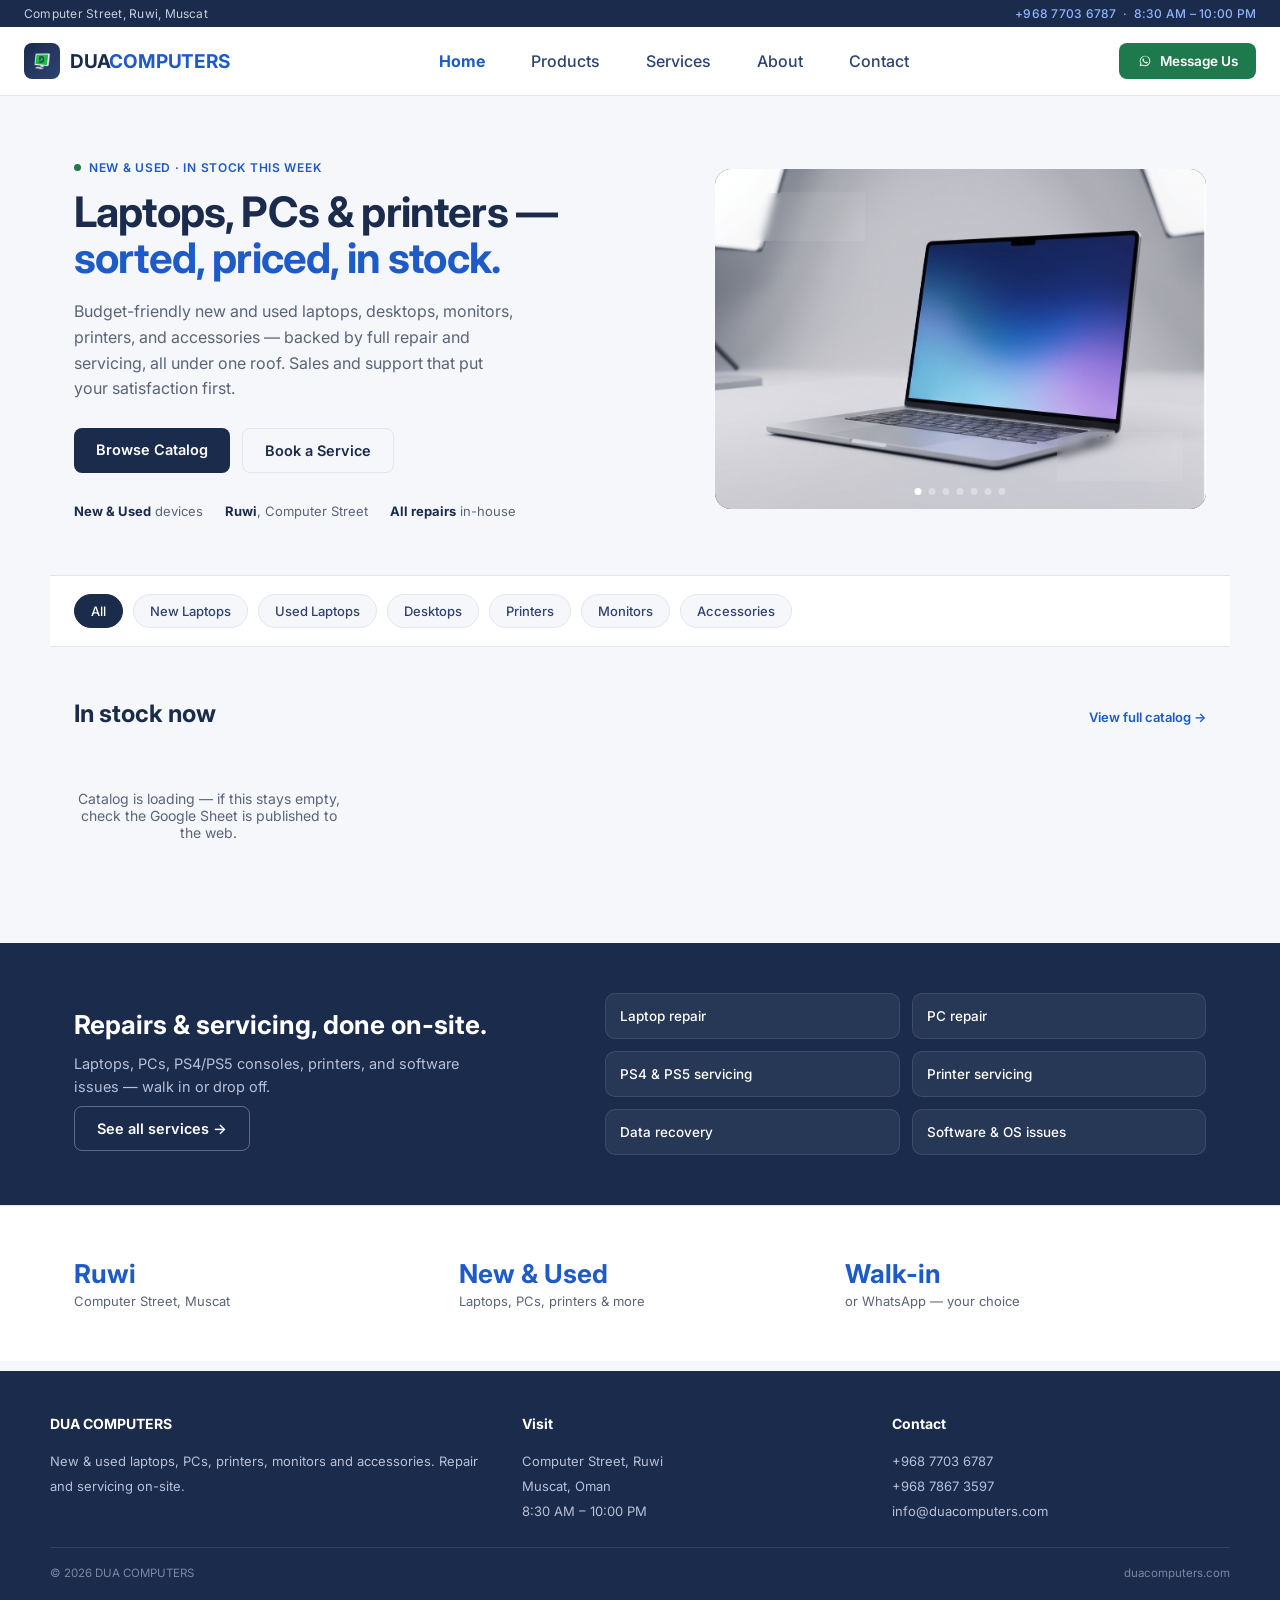
==== commit 0a2f4caf: "Text in hero section changed" ====
--- a/index.html
+++ b/index.html
@@ -48,8 +48,8 @@
       </div>
     </div>
     <div class="hero-visual" id="hero-slideshow">
-      <div class="spec-tag st1">CORE I7 · 16GB<b>from OMR 250</b></div>
-      <div class="spec-tag st2">USED<b>Tested &amp; checked</b></div>
+      <div class="spec-tag st1">High Performance<b>Affordable Price</b></div>
+      <div class="spec-tag st2">NEW &amp; USED<b>Quality Assured</b></div>
 
     <!--  <div class="slide active" data-slide="0">
         <div class="ground-line"></div>
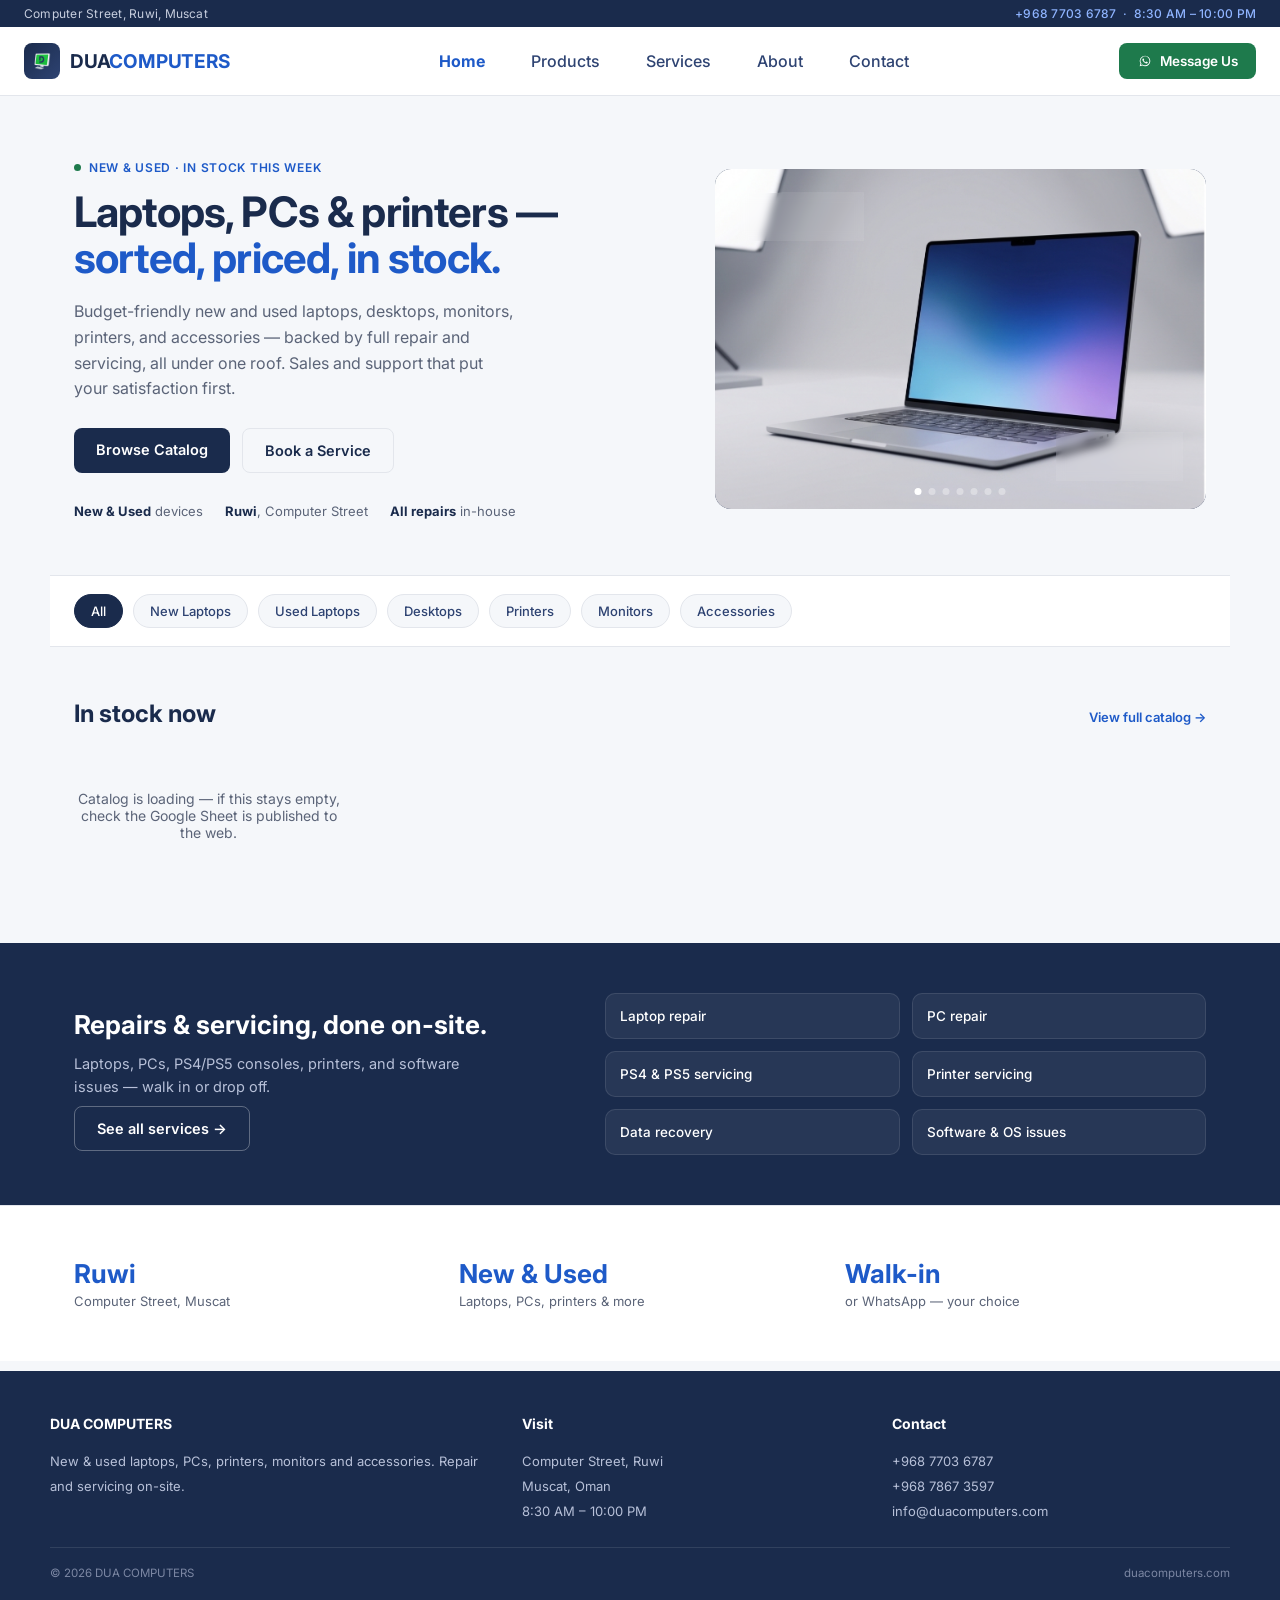
==== commit c84e5280: "Text in hero section changed again" ====
--- a/index.html
+++ b/index.html
@@ -48,8 +48,8 @@
       </div>
     </div>
     <div class="hero-visual" id="hero-slideshow">
-      <div class="spec-tag st1">High Performance<b>Affordable Price</b></div>
-      <div class="spec-tag st2">NEW &amp; USED<b>Quality Assured</b></div>
+      <div class="spec-tag st1">NEW &amp; USED<b>Quality Assured</b></div>
+      <div class="spec-tag st2">High Performance<b>Affordable Price</b></div>
 
     <!--  <div class="slide active" data-slide="0">
         <div class="ground-line"></div>
